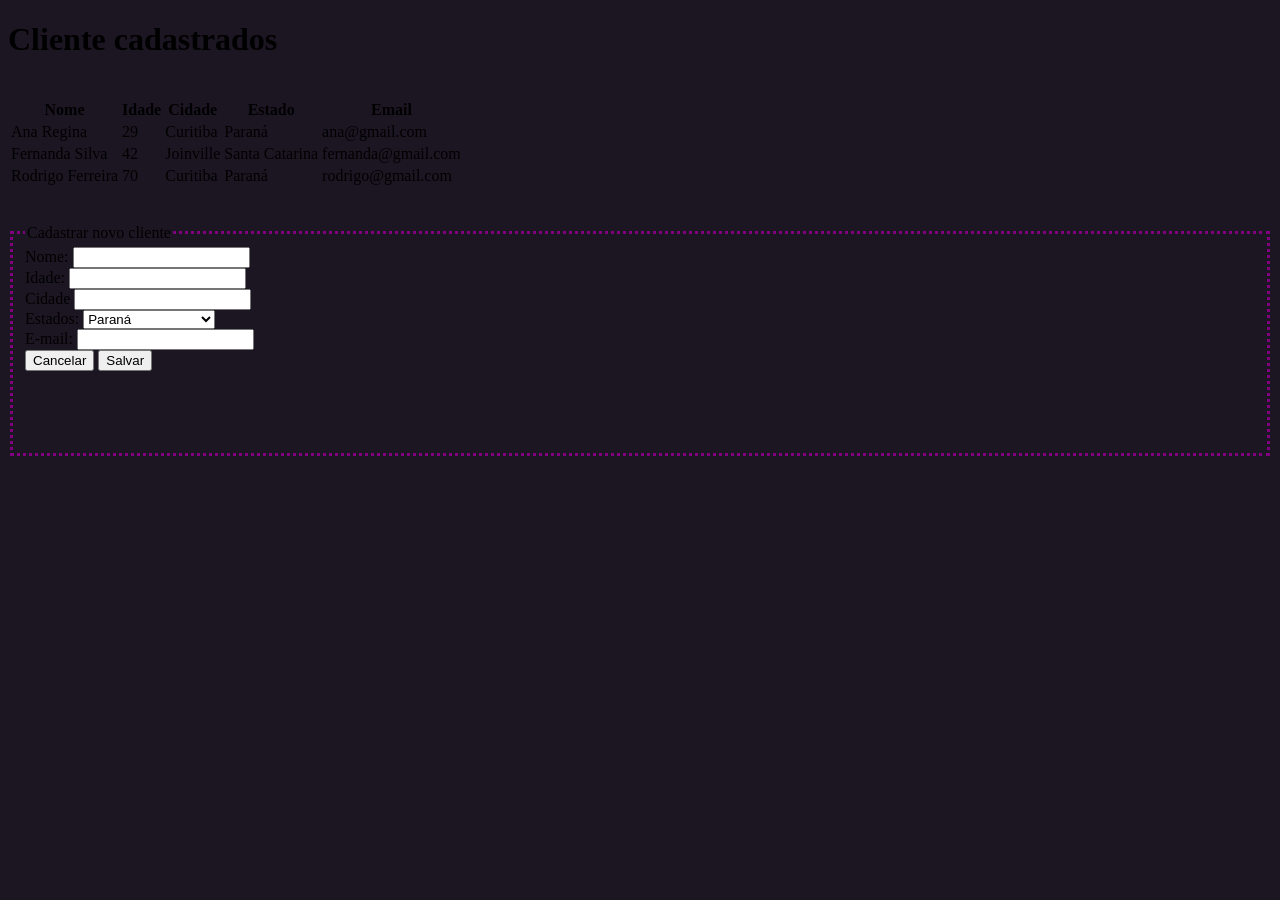
==== index.html @ 556f82d5 "Add files via upload" ====
<!DOCTYPE html>
<html lang="pt-br">
<head>
    <meta charset="UTF-8">
    <meta http-equiv="X-UA-Compatible" content="IE=edge">
    <meta name="viewport" content="width=device-width, initial-scale=1.0">
    <title>Dados de cliente</title>
    <link rel="stylesheet" href="assets/css/estilo.css">
</head>
<body>
    <h1>Cliente cadastrados</h1>
    <br>
    <table>
        <tr>
          <th>Nome </th>
          <th>Idade</th>
          <th>Cidade</th>
          <th>Estado</th>
          <th>Email</th>
        </tr>
        <tr>
          <td>Ana Regina</td>
          <td>29</td>
          <td>Curitiba</td>
          <td>Paraná</td>
          <td>ana@gmail.com</td>
        </tr>
        <tr>
          <td>Fernanda Silva</td>
          <td>42</td>
          <td>Joinville</td>
          <td>Santa Catarina</td>
          <td>fernanda@gmail.com</td>
        </tr>
        <tr>
          <td>Rodrigo Ferreira</td>
          <td>70</td>
          <td>Curitiba</td>
          <td>Paraná</td>
          <td>rodrigo@gmail.com</td>
        </tr>
      </table>
      <br>
      <br>  
      <fieldset>
        <legend>Cadastrar novo cliente</legend>
        <form>
            <label for="username">Nome:</label>
            <input type="text" id="username" name="username" required>
            <br>
            <label for="password">Idade:</label>
            <input type="password" id="password" name="password" required>
            <br>
            <label for="Cidade">Cidade</label>
            <input type="cidade" id="cidade" name="cidade" required>
            <br>
            <label for="Estado">Estados:</label>
       <select name="Estado" id="">Estados
       <option value="Paraná">Paraná</option>
       <option value="Santa Catarina">Santa Catarina</option>
       <option value="Rio Grande do Sul">Rio Grande do Sul</option>
       </select>
       <br>
       <label for="Email">E-mail:</label>
       <input type="email" id="Email" name="Email" required>
       <br>
            <button type="reset">Cancelar</button>
            <button type="submit">Salvar</button>
          </form>       
          <br>
          <br>
          <br>
          <br>
      </fieldset>
</body>
</html>
---- assets/css/estilo.css ----
body{
    background-color: rgb(28, 22, 35);
}
h5{
    border:purple 3px solid;
    background-color: rgb(228, 228, 228);
    color:rgb(0, 0, 0);
    margin:auto;
    padding:6px;
    font-size: 25px;
}
p{
    color:orange;
    font-size: 25px;
}
fieldset{
    border: dotted purple;
}
a{
    color:orange;
    text-decoration:none;
    font-size: 30px;
    margin-left: 20px;
}
a:hover{
    text-decoration:underline;
    color:rgb(255, 165, 0);
}
.botoes{
    left:600px;
}
header{
    position:relative;
    left:1400px;
    padding:10px;
}
#item-select{
    text-decoration:underline;
}
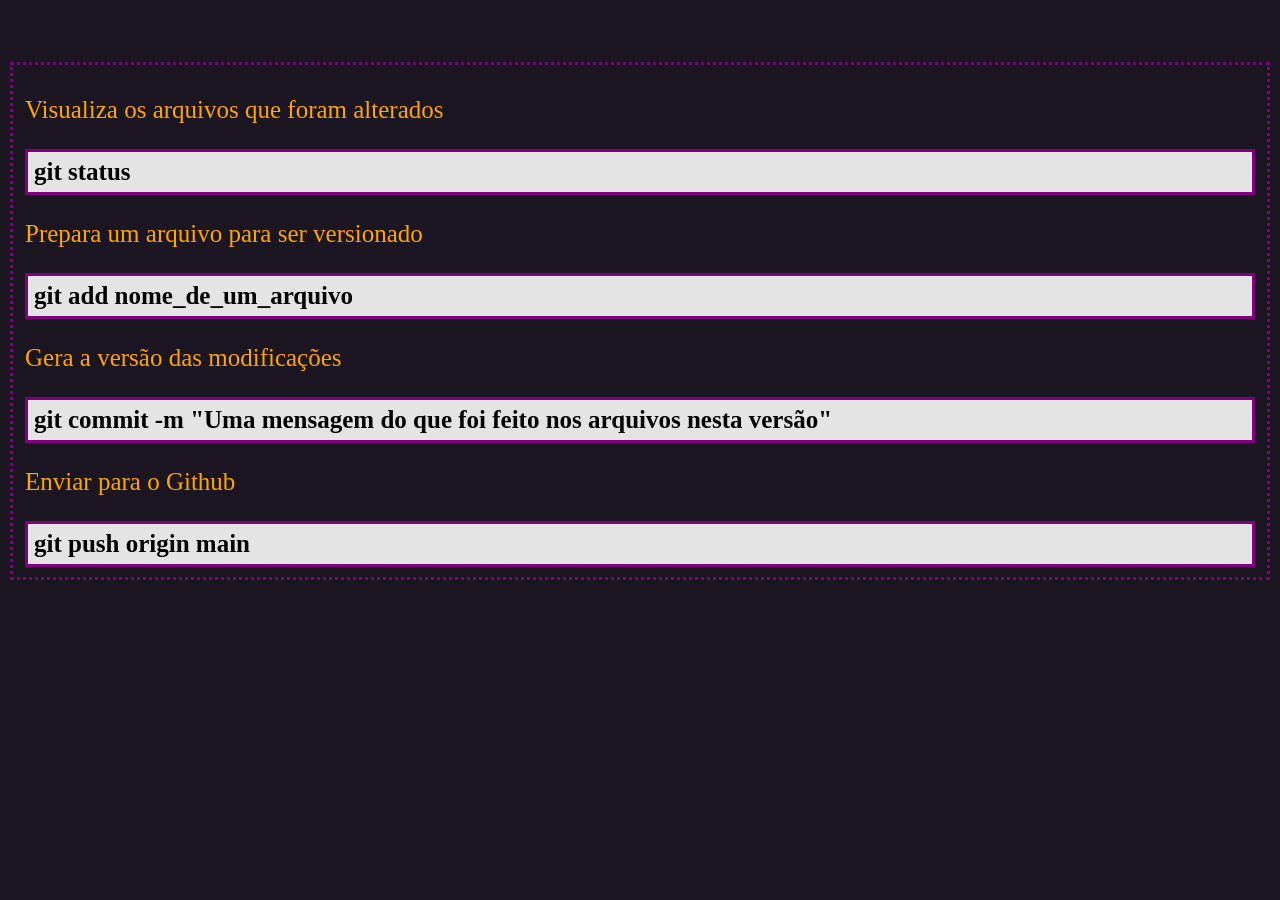
==== commit dcbe1220: "fiz uma pagina web" ====
--- a/index.html
+++ b/index.html
@@ -1,76 +1,29 @@
-<!DOCTYPE html>
-<html lang="pt-br">
-<head>
-    <meta charset="UTF-8">
-    <meta http-equiv="X-UA-Compatible" content="IE=edge">
-    <meta name="viewport" content="width=device-width, initial-scale=1.0">
-    <title>Dados de cliente</title>
-    <link rel="stylesheet" href="assets/css/estilo.css">
-</head>
-<body>
-    <h1>Cliente cadastrados</h1>
-    <br>
-    <table>
-        <tr>
-          <th>Nome </th>
-          <th>Idade</th>
-          <th>Cidade</th>
-          <th>Estado</th>
-          <th>Email</th>
-        </tr>
-        <tr>
-          <td>Ana Regina</td>
-          <td>29</td>
-          <td>Curitiba</td>
-          <td>Paraná</td>
-          <td>ana@gmail.com</td>
-        </tr>
-        <tr>
-          <td>Fernanda Silva</td>
-          <td>42</td>
-          <td>Joinville</td>
-          <td>Santa Catarina</td>
-          <td>fernanda@gmail.com</td>
-        </tr>
-        <tr>
-          <td>Rodrigo Ferreira</td>
-          <td>70</td>
-          <td>Curitiba</td>
-          <td>Paraná</td>
-          <td>rodrigo@gmail.com</td>
-        </tr>
-      </table>
-      <br>
-      <br>  
-      <fieldset>
-        <legend>Cadastrar novo cliente</legend>
-        <form>
-            <label for="username">Nome:</label>
-            <input type="text" id="username" name="username" required>
-            <br>
-            <label for="password">Idade:</label>
-            <input type="password" id="password" name="password" required>
-            <br>
-            <label for="Cidade">Cidade</label>
-            <input type="cidade" id="cidade" name="cidade" required>
-            <br>
-            <label for="Estado">Estados:</label>
-       <select name="Estado" id="">Estados
-       <option value="Paraná">Paraná</option>
-       <option value="Santa Catarina">Santa Catarina</option>
-       <option value="Rio Grande do Sul">Rio Grande do Sul</option>
-       </select>
-       <br>
-       <label for="Email">E-mail:</label>
-       <input type="email" id="Email" name="Email" required>
-       <br>
-            <button type="reset">Cancelar</button>
-            <button type="submit">Salvar</button>
-          </form>       
-          <br>
-          <br>
-          <br>
-          <br>
-      </fieldset>
-</body>
+<!DOCTYPE html>
+<html lang="pt-br">
+<head>
+    <meta charset="UTF-8">
+    <meta http-equiv="X-UA-Compatible" content="IE=edge">
+    <meta name="viewport" content="width=device-width, initial-scale=1.0">
+    <link rel="stylesheet" href="assets/css/estilo.css">
+    <title>Home</title>
+</head>
+<body>
+    <header>
+        <div class="botoes">
+        <a id="item-select" href="index.html">Home</a>
+        <a href="projetos.html">Projetos</a>
+        <a href="redes.html">Redes Sociais</a>
+        </div>
+    </header>
+    <fieldset>
+        <p>Visualiza os arquivos que foram alterados</p>
+        <h5>git status</h5>
+        <p>Prepara um arquivo para ser versionado</p>   
+        <h5>git add nome_de_um_arquivo</h5>
+        <p>Gera a versão das modificações</p>
+        <h5>git commit -m "Uma mensagem do que foi feito nos arquivos nesta versão"</h5>
+        <p>Enviar para o Github</p>
+        <h5>git push origin main</h5>
+    </fieldset>
+</body>
 </html>
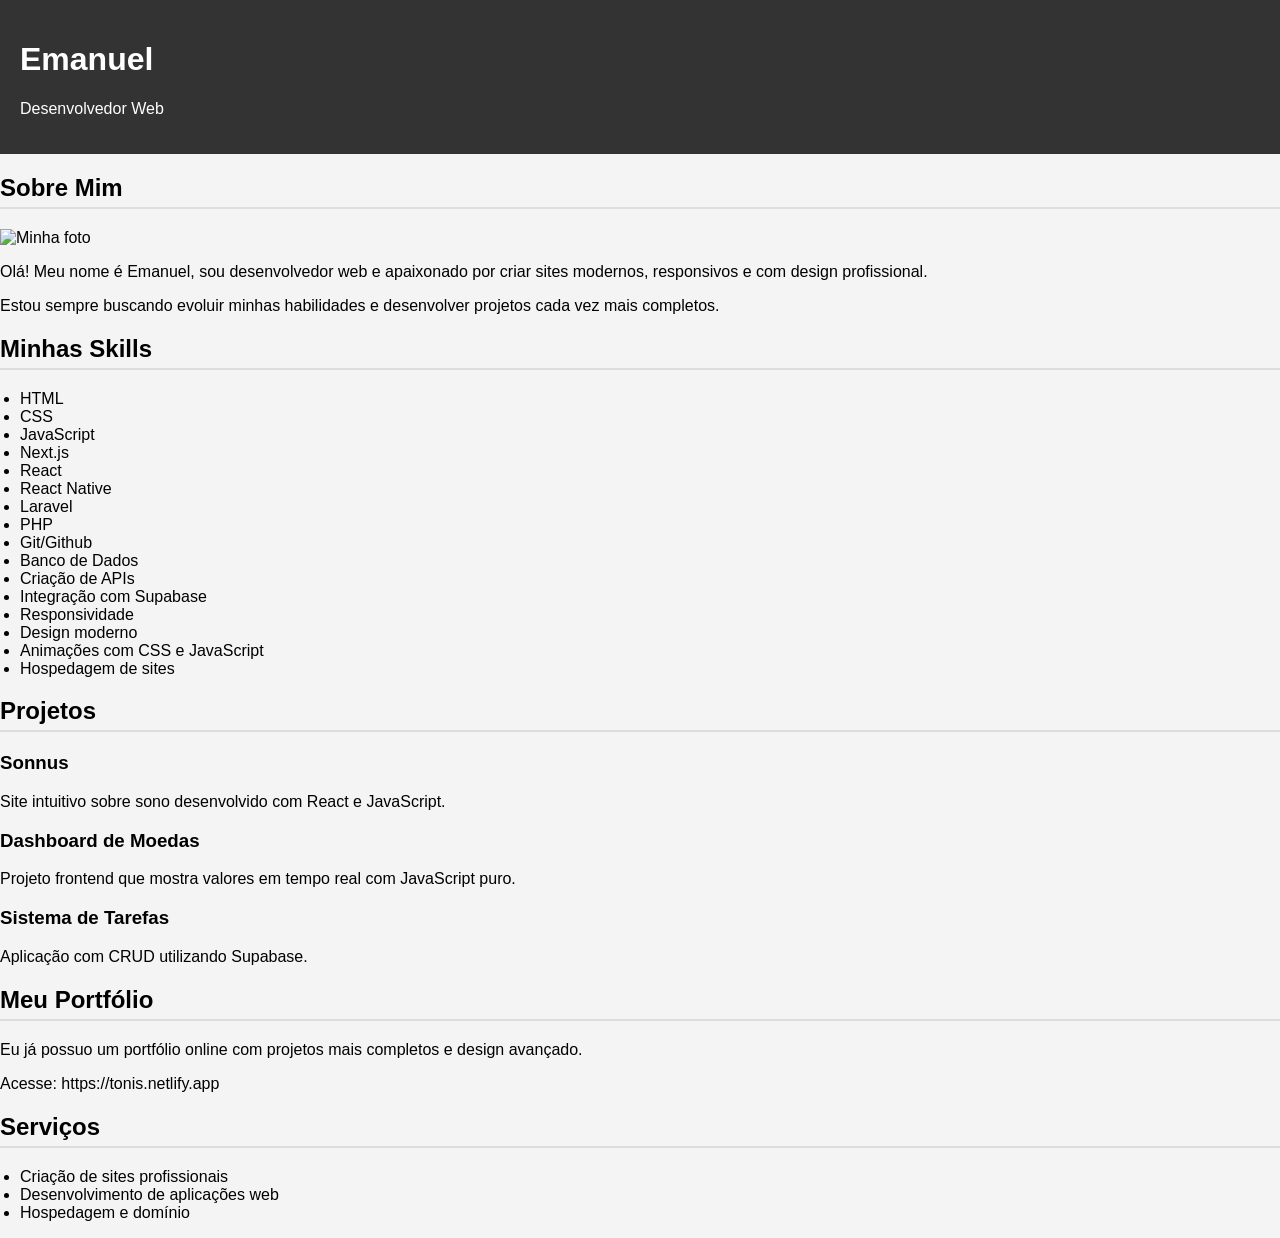
==== commit 77436d04: "Create index.html" ====
--- a/index.html
+++ b/index.html
@@ -1,29 +1,139 @@
 <!DOCTYPE html>
 <html lang="pt-br">
+
 <head>
     <meta charset="UTF-8">
-    <meta http-equiv="X-UA-Compatible" content="IE=edge">
     <meta name="viewport" content="width=device-width, initial-scale=1.0">
-    <link rel="stylesheet" href="assets/css/estilo.css">
-    <title>Home</title>
+    <title>Portfólio - Emanuel</title>
+
+    <style>
+        body {
+            font-family: Arial, sans-serif;
+            margin: 0;
+            padding: 0;
+            background-color: #f4f4f4;
+        }
+
+        header {
+            background-color: #333;
+            color: white;
+            padding: 20px;
+        }
+
+        section {
+            padding: 20px;
+            margin: 10px;
+            background-color: white;
+            border-radius: 8px;
+        }
+
+        h2 {
+            border-bottom: 2px solid #ddd;
+            padding-bottom: 5px;
+        }
+
+        .foto {
+            width: 200px;
+            height: auto;
+            display: block;
+            margin: 10px 0;
+            border-radius: 0;
+        }
+
+        ul {
+            padding-left: 20px;
+        }
+
+        footer {
+            text-align: center;
+            padding: 10px;
+            background-color: #333;
+            color: white;
+        }
+    </style>
 </head>
+
 <body>
+
+
     <header>
-        <div class="botoes">
-        <a id="item-select" href="index.html">Home</a>
-        <a href="projetos.html">Projetos</a>
-        <a href="redes.html">Redes Sociais</a>
-        </div>
+        <h1>Emanuel</h1>
+        <p>Desenvolvedor Web</p>
     </header>
-    <fieldset>
-        <p>Visualiza os arquivos que foram alterados</p>
-        <h5>git status</h5>
-        <p>Prepara um arquivo para ser versionado</p>   
-        <h5>git add nome_de_um_arquivo</h5>
-        <p>Gera a versão das modificações</p>
-        <h5>git commit -m "Uma mensagem do que foi feito nos arquivos nesta versão"</h5>
-        <p>Enviar para o Github</p>
-        <h5>git push origin main</h5>
-    </fieldset>
+
+
+ 
+        <h2>Sobre Mim</h2>
+
+        <img src="eu.png" alt="Minha foto" class="foto">
+
+        <p>
+            Olá! Meu nome é Emanuel, sou desenvolvedor web e apaixonado por criar sites modernos,
+            responsivos e com design profissional.
+        </p>
+        <p>
+            Estou sempre buscando evoluir minhas habilidades e desenvolver projetos cada vez mais completos.
+        </p>
+   
+
+
+    
+        <h2>Minhas Skills</h2>
+        <ul>
+            <li>HTML</li>
+            <li>CSS</li>
+            <li>JavaScript</li>
+            <li>Next.js</li>
+            <li>React</li>
+            <li>React Native</li>
+            <li>Laravel</li>
+            <li>PHP</li>
+            <li>Git/Github</li>
+            <li>Banco de Dados</li>
+            <li>Criação de APIs</li>
+            <li>Integração com Supabase</li>
+            <li>Responsividade</li>
+            <li>Design moderno</li>
+            <li>Animações com CSS e JavaScript</li>
+            <li>Hospedagem de sites</li>
+        </ul>
+   
+
+
+        <h2>Projetos</h2>
+
+        <h3>Sonnus</h3>
+        <p>Site intuitivo sobre sono desenvolvido com React e JavaScript.</p>
+
+        <h3>Dashboard de Moedas</h3>
+        <p>Projeto frontend que mostra valores em tempo real com JavaScript puro.</p>
+
+        <h3>Sistema de Tarefas</h3>
+        <p>Aplicação com CRUD utilizando Supabase.</p>
+   
+
+
+   
+        <h2>Meu Portfólio</h2>
+        <p>
+            Eu já possuo um portfólio online com projetos mais completos e design avançado.
+        </p>
+        <p>
+            Acesse: https://tonis.netlify.app
+        </p>
+   
+
+
+        <h2>Serviços</h2>
+        <ul>
+            <li>Criação de sites profissionais</li>
+            <li>Desenvolvimento de aplicações web</li>
+            <li>Hospedagem e domínio</li>
+        </ul>
+   
+
+
+
 </body>
-</html>+
+</html>
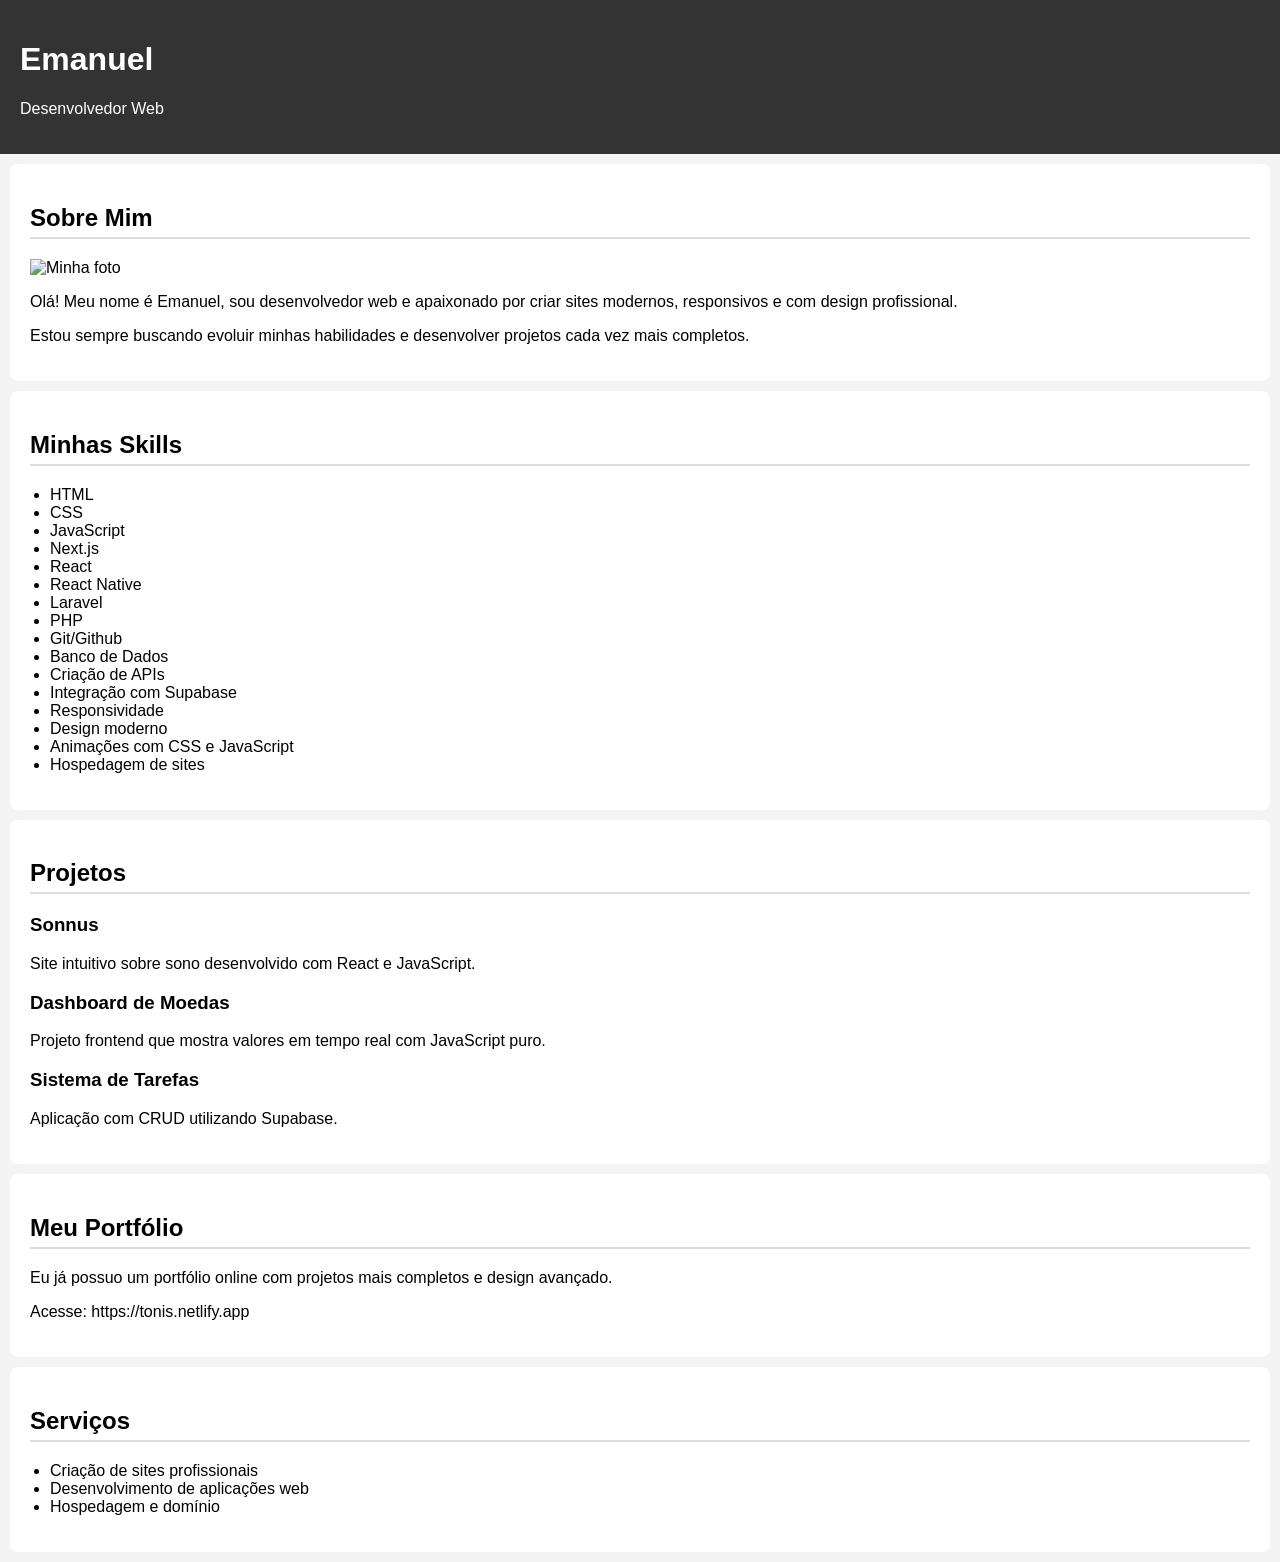
==== commit 6e0604e7: "Update index.html" ====
--- a/index.html
+++ b/index.html
@@ -5,67 +5,20 @@
     <meta charset="UTF-8">
     <meta name="viewport" content="width=device-width, initial-scale=1.0">
     <title>Portfólio - Emanuel</title>
-
-    <style>
-        body {
-            font-family: Arial, sans-serif;
-            margin: 0;
-            padding: 0;
-            background-color: #f4f4f4;
-        }
-
-        header {
-            background-color: #333;
-            color: white;
-            padding: 20px;
-        }
-
-        section {
-            padding: 20px;
-            margin: 10px;
-            background-color: white;
-            border-radius: 8px;
-        }
-
-        h2 {
-            border-bottom: 2px solid #ddd;
-            padding-bottom: 5px;
-        }
-
-        .foto {
-            width: 200px;
-            height: auto;
-            display: block;
-            margin: 10px 0;
-            border-radius: 0;
-        }
-
-        ul {
-            padding-left: 20px;
-        }
-
-        footer {
-            text-align: center;
-            padding: 10px;
-            background-color: #333;
-            color: white;
-        }
-    </style>
 </head>
 
-<body>
+<body style="font-family: Arial, sans-serif; margin: 0; padding: 0; background-color: #f4f4f4;">
 
-
-    <header>
+    <header style="background-color: #333; color: white; padding: 20px;">
         <h1>Emanuel</h1>
         <p>Desenvolvedor Web</p>
     </header>
 
+    <section style="padding: 20px; margin: 10px; background-color: white; border-radius: 8px;">
+        <h2 style="border-bottom: 2px solid #ddd; padding-bottom: 5px;">Sobre Mim</h2>
 
- 
-        <h2>Sobre Mim</h2>
-
-        <img src="eu.png" alt="Minha foto" class="foto">
+        <img src="eu.png" alt="Minha foto"
+            style="width: 200px; height: auto; display: block; margin: 10px 0; border-radius: 0;">
 
         <p>
             Olá! Meu nome é Emanuel, sou desenvolvedor web e apaixonado por criar sites modernos,
@@ -74,12 +27,12 @@
         <p>
             Estou sempre buscando evoluir minhas habilidades e desenvolver projetos cada vez mais completos.
         </p>
-   
+    </section>
 
+    <section style="padding: 20px; margin: 10px; background-color: white; border-radius: 8px;">
+        <h2 style="border-bottom: 2px solid #ddd; padding-bottom: 5px;">Minhas Skills</h2>
 
-    
-        <h2>Minhas Skills</h2>
-        <ul>
+        <ul style="padding-left: 20px;">
             <li>HTML</li>
             <li>CSS</li>
             <li>JavaScript</li>
@@ -97,10 +50,10 @@
             <li>Animações com CSS e JavaScript</li>
             <li>Hospedagem de sites</li>
         </ul>
-   
+    </section>
 
-
-        <h2>Projetos</h2>
+    <section style="padding: 20px; margin: 10px; background-color: white; border-radius: 8px;">
+        <h2 style="border-bottom: 2px solid #ddd; padding-bottom: 5px;">Projetos</h2>
 
         <h3>Sonnus</h3>
         <p>Site intuitivo sobre sono desenvolvido com React e JavaScript.</p>
@@ -110,29 +63,28 @@
 
         <h3>Sistema de Tarefas</h3>
         <p>Aplicação com CRUD utilizando Supabase.</p>
-   
+    </section>
 
+    <section style="padding: 20px; margin: 10px; background-color: white; border-radius: 8px;">
+        <h2 style="border-bottom: 2px solid #ddd; padding-bottom: 5px;">Meu Portfólio</h2>
 
-   
-        <h2>Meu Portfólio</h2>
         <p>
             Eu já possuo um portfólio online com projetos mais completos e design avançado.
         </p>
         <p>
             Acesse: https://tonis.netlify.app
         </p>
-   
+    </section>
 
+    <section style="padding: 20px; margin: 10px; background-color: white; border-radius: 8px;">
+        <h2 style="border-bottom: 2px solid #ddd; padding-bottom: 5px;">Serviços</h2>
 
-        <h2>Serviços</h2>
-        <ul>
+        <ul style="padding-left: 20px;">
             <li>Criação de sites profissionais</li>
             <li>Desenvolvimento de aplicações web</li>
             <li>Hospedagem e domínio</li>
         </ul>
-   
-
-
+    </section>
 
 </body>
 
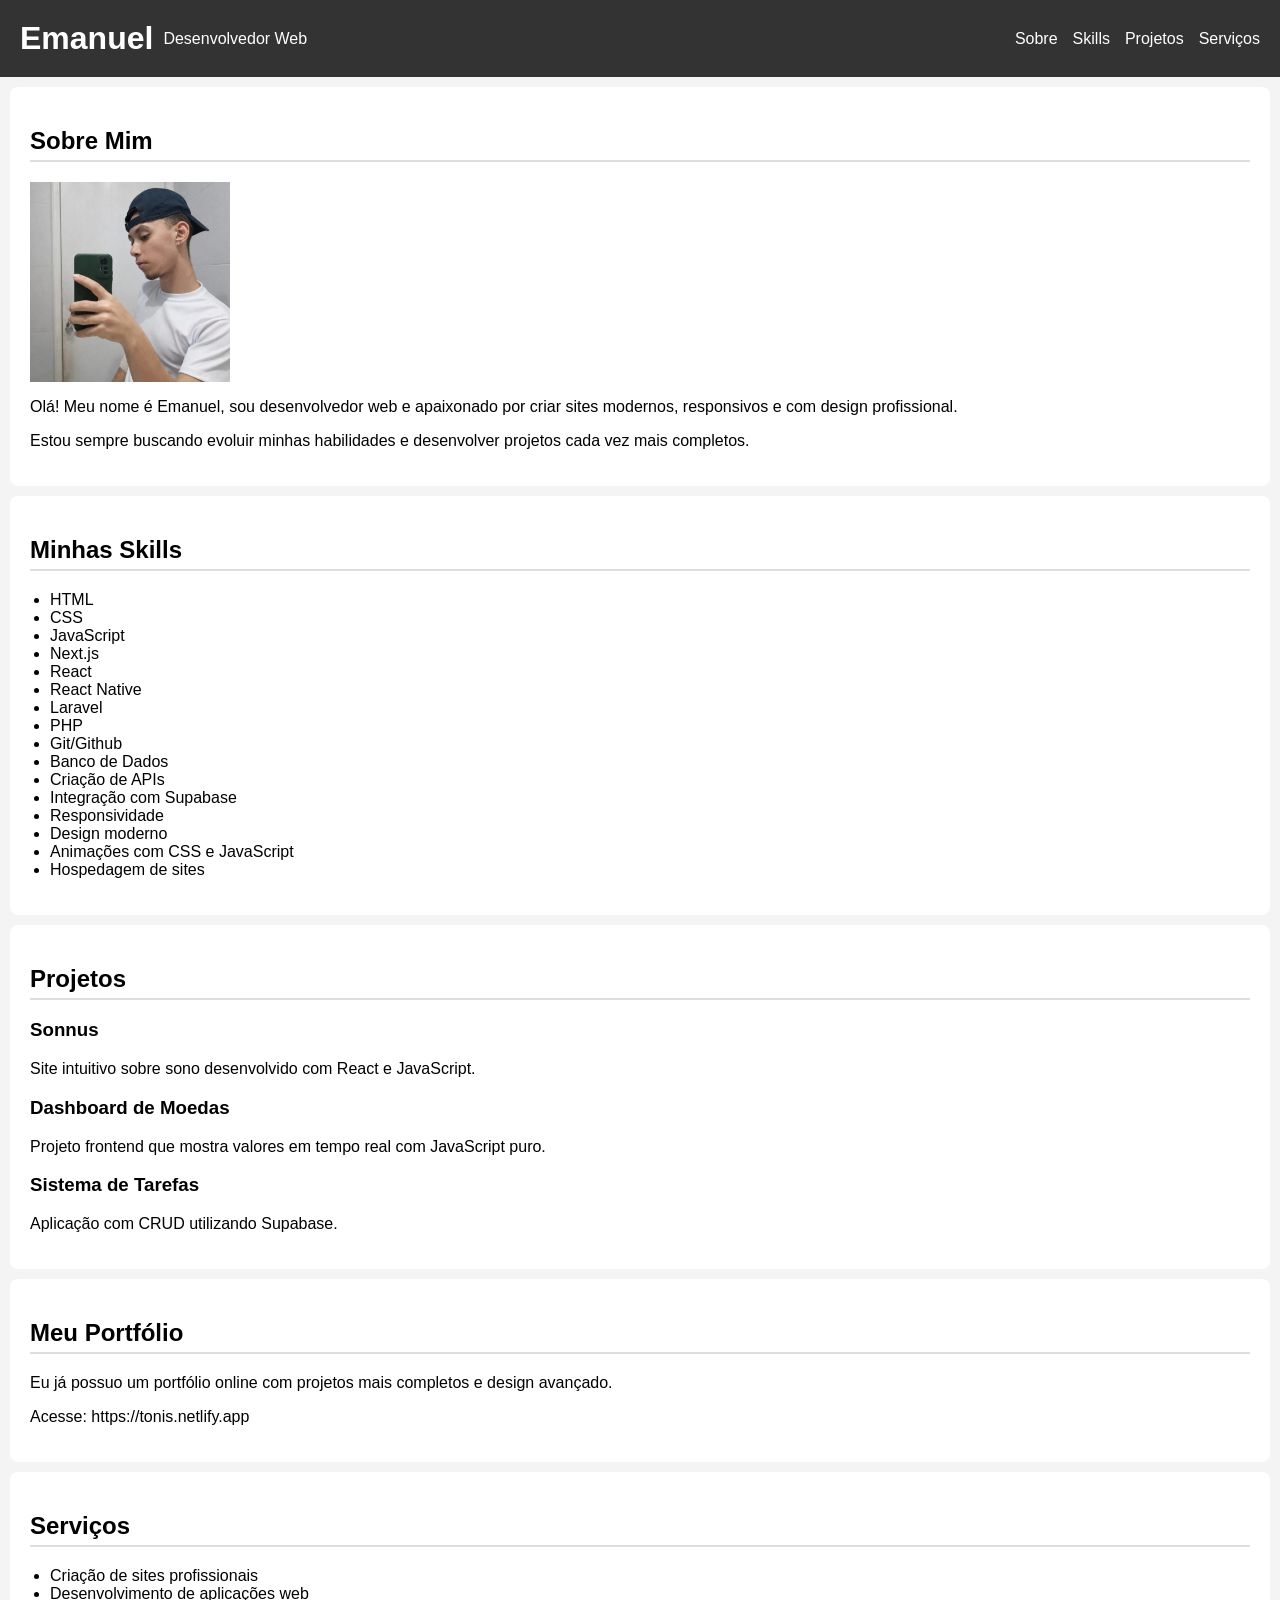
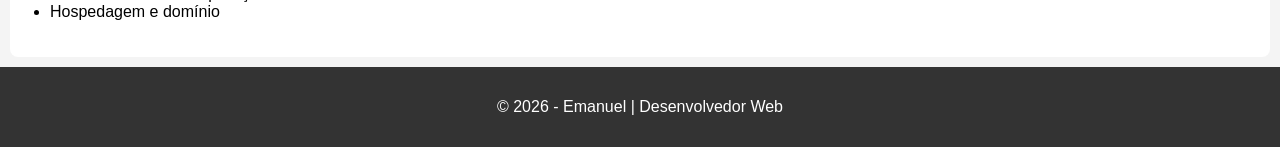
==== commit fa716584: "Update index.html" ====
--- a/index.html
+++ b/index.html
@@ -5,86 +5,111 @@
     <meta charset="UTF-8">
     <meta name="viewport" content="width=device-width, initial-scale=1.0">
     <title>Portfólio - Emanuel</title>
+
+    <!-- CSS EXTERNO -->
+    <link rel="stylesheet" href="style.css">
 </head>
 
-<body style="font-family: Arial, sans-serif; margin: 0; padding: 0; background-color: #f4f4f4;">
+<body>
 
-    <header style="background-color: #333; color: white; padding: 20px;">
-        <h1>Emanuel</h1>
-        <p>Desenvolvedor Web</p>
+    <!-- HEADER -->
+    <header>
+        <div class="logo-titulo">
+            <h1>Emanuel</h1>
+            <p>Desenvolvedor Web</p>
+        </div>
+
+        <nav>
+            <ul>
+                <li><a href="#">Sobre</a></li>
+                <li><a href="#">Skills</a></li>
+                <li><a href="#">Projetos</a></li>
+                <li><a href="#">Serviços</a></li>
+            </ul>
+        </nav>
     </header>
 
-    <section style="padding: 20px; margin: 10px; background-color: white; border-radius: 8px;">
-        <h2 style="border-bottom: 2px solid #ddd; padding-bottom: 5px;">Sobre Mim</h2>
+    <!-- CONTEÚDO -->
+    <main>
 
-        <img src="eu.png" alt="Minha foto"
-            style="width: 200px; height: auto; display: block; margin: 10px 0; border-radius: 0;">
+        <section>
+            <h2>Sobre Mim</h2>
+            <img src="eu.png" alt="Minha foto" class="foto">
 
-        <p>
-            Olá! Meu nome é Emanuel, sou desenvolvedor web e apaixonado por criar sites modernos,
-            responsivos e com design profissional.
-        </p>
-        <p>
-            Estou sempre buscando evoluir minhas habilidades e desenvolver projetos cada vez mais completos.
-        </p>
-    </section>
+            <p>
+                Olá! Meu nome é Emanuel, sou desenvolvedor web e apaixonado por criar sites modernos,
+                responsivos e com design profissional.
+            </p>
 
-    <section style="padding: 20px; margin: 10px; background-color: white; border-radius: 8px;">
-        <h2 style="border-bottom: 2px solid #ddd; padding-bottom: 5px;">Minhas Skills</h2>
+            <p>
+                Estou sempre buscando evoluir minhas habilidades e desenvolver projetos cada vez mais completos.
+            </p>
+        </section>
 
-        <ul style="padding-left: 20px;">
-            <li>HTML</li>
-            <li>CSS</li>
-            <li>JavaScript</li>
-            <li>Next.js</li>
-            <li>React</li>
-            <li>React Native</li>
-            <li>Laravel</li>
-            <li>PHP</li>
-            <li>Git/Github</li>
-            <li>Banco de Dados</li>
-            <li>Criação de APIs</li>
-            <li>Integração com Supabase</li>
-            <li>Responsividade</li>
-            <li>Design moderno</li>
-            <li>Animações com CSS e JavaScript</li>
-            <li>Hospedagem de sites</li>
-        </ul>
-    </section>
+        <section>
+            <h2>Minhas Skills</h2>
 
-    <section style="padding: 20px; margin: 10px; background-color: white; border-radius: 8px;">
-        <h2 style="border-bottom: 2px solid #ddd; padding-bottom: 5px;">Projetos</h2>
+            <ul>
+                <li>HTML</li>
+                <li>CSS</li>
+                <li>JavaScript</li>
+                <li>Next.js</li>
+                <li>React</li>
+                <li>React Native</li>
+                <li>Laravel</li>
+                <li>PHP</li>
+                <li>Git/Github</li>
+                <li>Banco de Dados</li>
+                <li>Criação de APIs</li>
+                <li>Integração com Supabase</li>
+                <li>Responsividade</li>
+                <li>Design moderno</li>
+                <li>Animações com CSS e JavaScript</li>
+                <li>Hospedagem de sites</li>
+            </ul>
+        </section>
 
-        <h3>Sonnus</h3>
-        <p>Site intuitivo sobre sono desenvolvido com React e JavaScript.</p>
+        <section>
+            <h2>Projetos</h2>
 
-        <h3>Dashboard de Moedas</h3>
-        <p>Projeto frontend que mostra valores em tempo real com JavaScript puro.</p>
+            <h3>Sonnus</h3>
+            <p>Site intuitivo sobre sono desenvolvido com React e JavaScript.</p>
 
-        <h3>Sistema de Tarefas</h3>
-        <p>Aplicação com CRUD utilizando Supabase.</p>
-    </section>
+            <h3>Dashboard de Moedas</h3>
+            <p>Projeto frontend que mostra valores em tempo real com JavaScript puro.</p>
 
-    <section style="padding: 20px; margin: 10px; background-color: white; border-radius: 8px;">
-        <h2 style="border-bottom: 2px solid #ddd; padding-bottom: 5px;">Meu Portfólio</h2>
+            <h3>Sistema de Tarefas</h3>
+            <p>Aplicação com CRUD utilizando Supabase.</p>
+        </section>
 
-        <p>
-            Eu já possuo um portfólio online com projetos mais completos e design avançado.
-        </p>
-        <p>
-            Acesse: https://tonis.netlify.app
-        </p>
-    </section>
+        <section>
+            <h2>Meu Portfólio</h2>
 
-    <section style="padding: 20px; margin: 10px; background-color: white; border-radius: 8px;">
-        <h2 style="border-bottom: 2px solid #ddd; padding-bottom: 5px;">Serviços</h2>
+            <p>
+                Eu já possuo um portfólio online com projetos mais completos e design avançado.
+            </p>
 
-        <ul style="padding-left: 20px;">
-            <li>Criação de sites profissionais</li>
-            <li>Desenvolvimento de aplicações web</li>
-            <li>Hospedagem e domínio</li>
-        </ul>
-    </section>
+            <p>
+                Acesse: https://tonis.netlify.app
+            </p>
+        </section>
+
+        <section>
+            <h2>Serviços</h2>
+
+            <ul>
+                <li>Criação de sites profissionais</li>
+                <li>Desenvolvimento de aplicações web</li>
+                <li>Hospedagem e domínio</li>
+            </ul>
+        </section>
+
+    </main>
+
+    <!-- FOOTER -->
+    <footer>
+        <p>© 2026 - Emanuel | Desenvolvedor Web</p>
+    </footer>
 
 </body>
 
--- a/style.css
+++ b/style.css
@@ -0,0 +1,79 @@
+body {
+    font-family: Arial, sans-serif;
+    margin: 0;
+    background-color: #f4f4f4;
+}
+
+
+header {
+    display: flex;
+    justify-content: space-between;
+    align-items: center;
+    background-color: #333;
+    color: white;
+    padding: 20px;
+}
+
+.logo-titulo {
+    display: flex;
+    align-items: center;
+    gap: 10px;
+}
+
+.logo-titulo h1,
+.logo-titulo p {
+    margin: 0;
+}
+
+
+nav ul {
+    display: flex;
+    gap: 15px;
+    list-style: none;
+    margin: 0;
+    padding: 0;
+}
+
+nav a {
+    color: white;
+    text-decoration: none;
+}
+
+
+main {
+    display: flex;
+    flex-direction: column;
+    gap: 10px;
+    padding: 10px;
+}
+
+section {
+    background-color: white;
+    padding: 20px;
+    border-radius: 8px;
+}
+
+h2 {
+    border-bottom: 2px solid #ddd;
+    padding-bottom: 5px;
+}
+
+.foto {
+    width: 200px;
+    display: block;
+    margin: 10px 0;
+}
+
+ul {
+    padding-left: 20px;
+}
+
+
+footer {
+    display: flex;
+    justify-content: center;
+    align-items: center;
+    background-color: #333;
+    color: white;
+    padding: 15px;
+}
